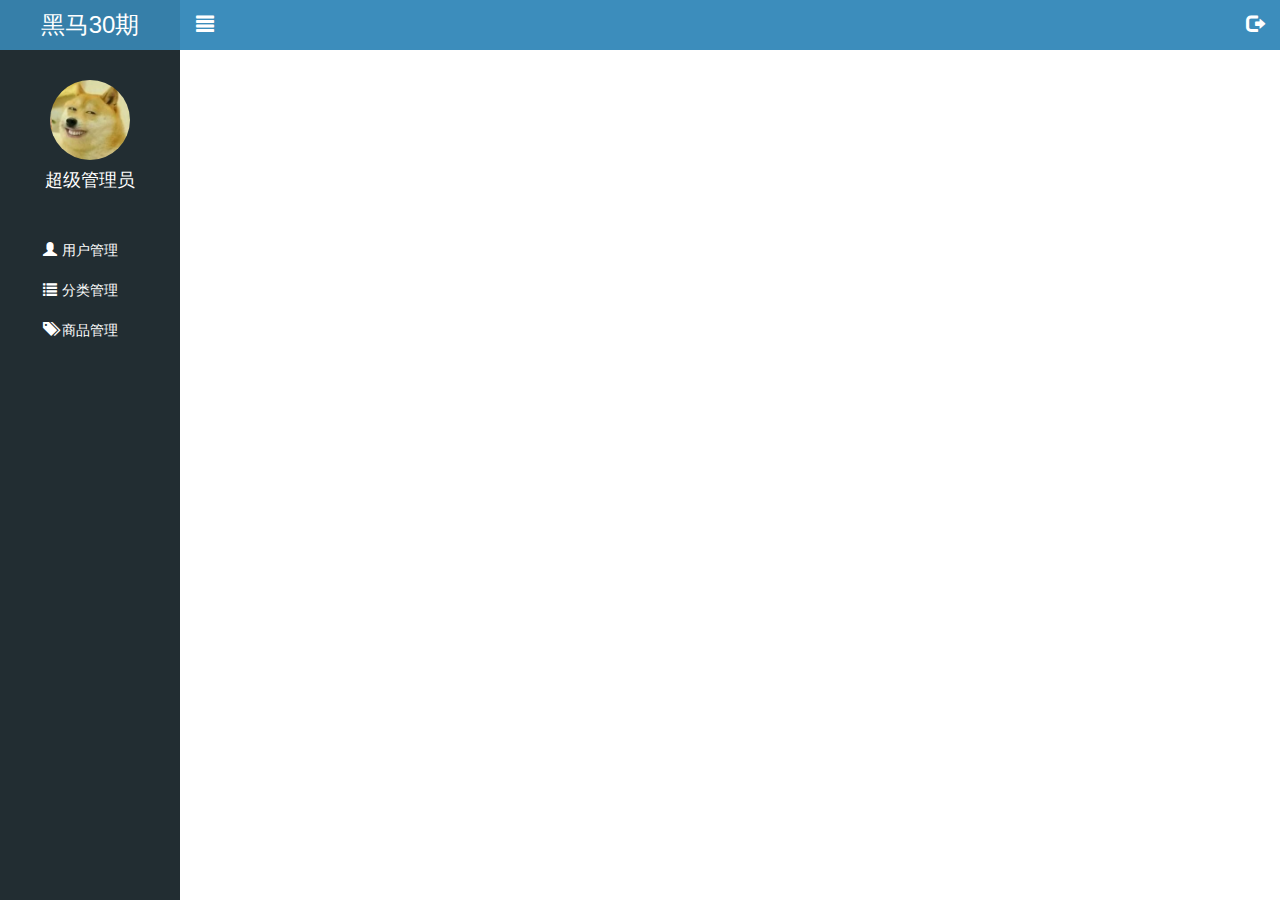
==== index.html @ 5d6d32c6 "乐淘登录完成，首页框架搭建完毕" ====
<!DOCTYPE html>
<html lang="en">

<head>
   <meta charset="UTF-8">
   <meta name="viewport" content="width=device-width, initial-scale=1.0">
   <meta http-equiv="X-UA-Compatible" content="ie=edge">
   <link rel="stylesheet" href="lib/bootstrap/css/bootstrap.css">
   <link rel="stylesheet" href="./css/index.css">
   <title>乐淘首页</title>
</head>

<body class="body_bg">
   <!-- 侧边栏 -->
   <div class="sidebar">
      <!-- 头部 -->
      <div class="sidebar_title"><a href="javascript:;">黑马30期</a></div>
      <!-- 图片 -->
      <div class="img_box">
         <img src="./images/02.jpg" alt="">
         <p>超级管理员</p>
      </div>
      <!-- 导航 -->
      <div class="sidebar_nav">
         <ul>
            <li><a href="javascript:;"><i class="glyphicon glyphicon-user"></i><span>用户管理</span></a></li>
            <li>
               <a href="javascript:;"><i class="glyphicon glyphicon-list"></i><span>分类管理</span></a>
               <div class="child" style="display: none;">
                  <a href="#">一级分类</a>
                  <a href="#">二级分类</a>
               </div>
            </li>
            <li><a href="javascript:;"><i class="glyphicon glyphicon-tags"></i><span>商品管理</span></a></li>
         </ul>
      </div>
   </div>
   <!-- 右侧主体部分 -->
   <div class="main">
      <!-- 头部 -->
      <div class="main_herder">
         <a href="javascript:;" class="pull-left"><i class="glyphicon glyphicon-align-justify"></i></a>
         <a href="javascript:;" class="pull-right"><i class="glyphicon glyphicon-log-out"></i></a>
      </div>





      <script src="lib/jquery/jquery.min.js"></script>
      <script src="lib/bootstrap/js/bootstrap.min.js"></script>
</body>

</html>
---- css/index.css ----
a:link,
a:visited,
a:hover,
a:active {
  text-decoration: none;
}
ul {
  list-style: none;
  margin: 0;
  padding: 0;
}
.sidebar {
  width: 180px;
  height: 100%;
  background-color: #222D32;
  position: fixed;
  left: 0;
  top: 0;
  z-index: 999;
}
.sidebar .sidebar_title {
  height: 50px;
  line-height: 50px;
  background-color: #367FA9;
  text-align: center;
  font-size: 24px;
}
.sidebar .sidebar_title a {
  display: block;
  color: #fff;
}
.sidebar .img_box {
  width: 180px;
  height: 180px;
  padding-top: 30px;
}
.sidebar .img_box img {
  width: 80px;
  height: 80px;
  border-radius: 50%;
  display: block;
  margin: 0 auto;
}
.sidebar .img_box p {
  height: 40px;
  line-height: 40px;
  text-align: center;
  font-size: 18px;
  color: #fff;
}
.sidebar .sidebar_nav li a {
  height: 40px;
  line-height: 40px;
  padding-left: 40px;
  display: block;
  color: #fff;
  border-left: 3px solid transparent;
}
.sidebar .sidebar_nav i {
  margin-right: 5px;
}
.sidebar .sidebar_nav li .child a {
  padding-left: 60px;
}
.main .main_herder {
  width: 100%;
  height: 50px;
  line-height: 50px;
  background-color: #3C8DBC;
  position: fixed;
  left: 0;
  top: 0;
  padding-left: 180px;
}
.main .main_herder a {
  width: 50px;
  height: 50px;
  font-size: 18px;
  color: white;
  text-align: center;
}
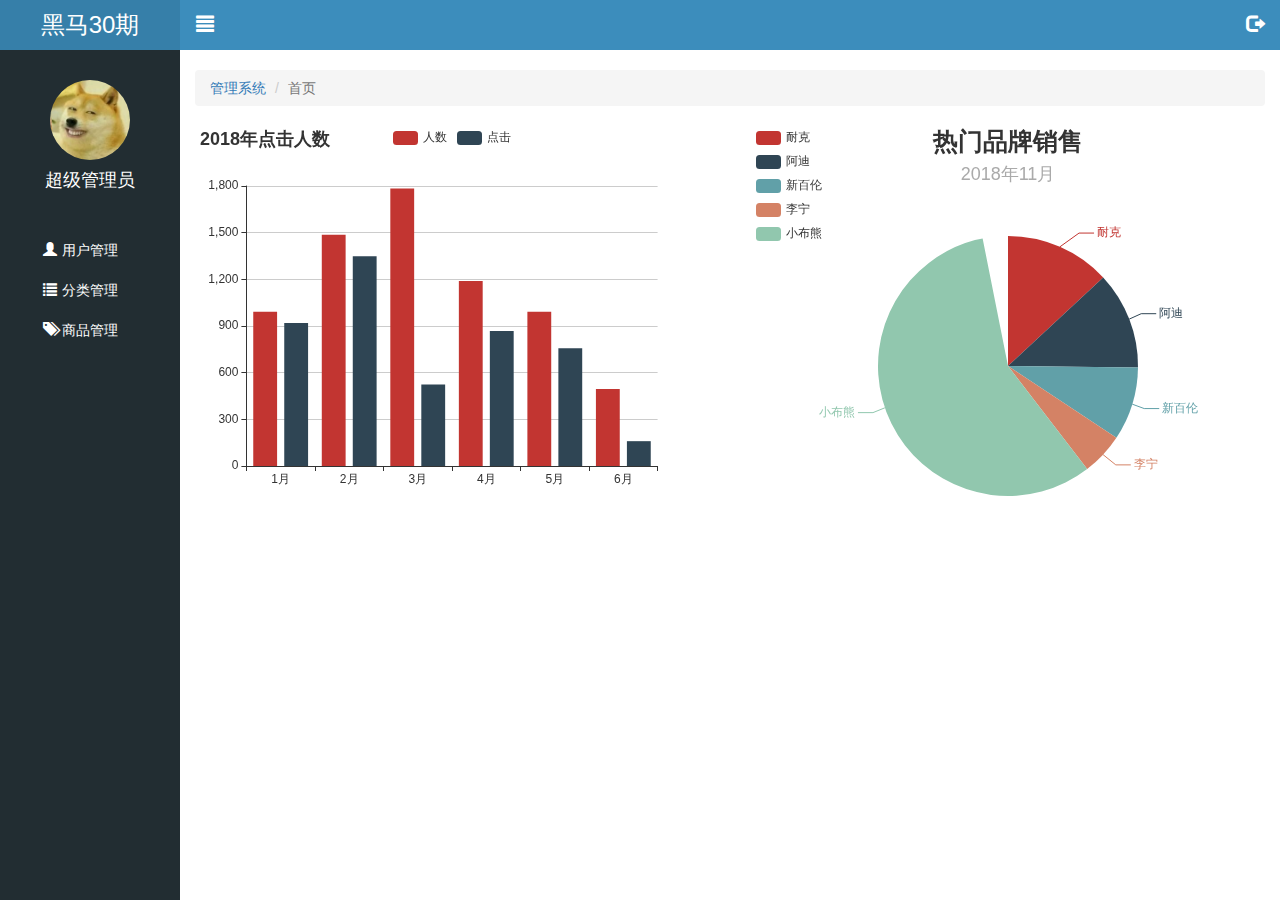
==== commit 0e96626c: "登陆拦截功能完成" ====
--- a/index.html
+++ b/index.html
@@ -5,12 +5,15 @@
    <meta charset="UTF-8">
    <meta name="viewport" content="width=device-width, initial-scale=1.0">
    <meta http-equiv="X-UA-Compatible" content="ie=edge">
+   <link rel="icon" href="favicon.ico">
    <link rel="stylesheet" href="lib/bootstrap/css/bootstrap.css">
    <link rel="stylesheet" href="./css/index.css">
+   <link rel="stylesheet" href="lib/nprogress/nprogress.css">
    <title>乐淘首页</title>
 </head>
 
 <body class="body_bg">
+
    <!-- 侧边栏 -->
    <div class="sidebar">
       <!-- 头部 -->
@@ -23,32 +26,72 @@
       <!-- 导航 -->
       <div class="sidebar_nav">
          <ul>
-            <li><a href="javascript:;"><i class="glyphicon glyphicon-user"></i><span>用户管理</span></a></li>
+            <li><a href="user.html"><i class="glyphicon glyphicon-user"></i><span>用户管理</span></a></li>
             <li>
-               <a href="javascript:;"><i class="glyphicon glyphicon-list"></i><span>分类管理</span></a>
+               <a href="javascript:;" class="category"><i class="glyphicon glyphicon-list"></i><span>分类管理</span></a>
                <div class="child" style="display: none;">
-                  <a href="#">一级分类</a>
-                  <a href="#">二级分类</a>
+                  <a href="first.html">一级分类</a>
+                  <a href="second.html">二级分类</a>
                </div>
             </li>
-            <li><a href="javascript:;"><i class="glyphicon glyphicon-tags"></i><span>商品管理</span></a></li>
+            <li><a href="prduct.html"><i class="glyphicon glyphicon-tags"></i><span>商品管理</span></a></li>
          </ul>
       </div>
    </div>
+
    <!-- 右侧主体部分 -->
    <div class="main">
       <!-- 头部 -->
       <div class="main_herder">
-         <a href="javascript:;" class="pull-left"><i class="glyphicon glyphicon-align-justify"></i></a>
-         <a href="javascript:;" class="pull-right"><i class="glyphicon glyphicon-log-out"></i></a>
+         <a href="javascript:;" class="pull-left icon_menu"><i class="glyphicon glyphicon-align-justify"></i></a>
+         <a href="javascript:;" class="pull-right icon_logout"><i class="glyphicon glyphicon-log-out"></i></a>
+      </div>
+
+      <!-- 提示区的连接导航条 -->
+      <div class="container-fluid">
+         <ol class="breadcrumb">
+            <li><a href="index.html">管理系统</a></li>
+            <li class="active">首页</li>
+         </ol>
+
+         <div class="main_content">
+            <div class="echarts_1 pull-left"></div>
+            <div class="echarts_2 pull-right"></div>
+         </div>
+
       </div>
 
 
 
+   </div>
 
+   <!-- 模态框 -->
+   <div class="modal fade" id="logoutModal">
+      <div class="modal-dialog modal-sm">
+         <div class="modal-content">
+            <div class="modal-header">
+               <button type="button" class="close" data-dismiss="modal"><span>&times;</span></button>
+               <h4 class="modal-title">温馨提示</h4>
+            </div>
+            <div class="modal-body">
+               <p class="red"><i class="glyphicon glyphicon-info-sign"></i>您确定要退出后台管理系统吗？</p>
+            </div>
+            <div class="modal-footer">
+               <button type="button" class="btn btn-default" data-dismiss="modal">取消</button>
+               <button type="button" class="btn btn-primary" id="logoutBtn">退出</button>
+            </div>
+         </div>
+      </div>
+   </div>
 
-      <script src="lib/jquery/jquery.min.js"></script>
-      <script src="lib/bootstrap/js/bootstrap.min.js"></script>
+   <script src="lib/jquery/jquery.min.js"></script>
+   <script src="lib/bootstrap/js/bootstrap.min.js"></script>
+   <script src="lib/echarts/echarts.min.js"></script>
+   <script src="lib/nprogress/nprogress.js"></script>
+   <script src="./js/index.js"></script>
+   <script src="./js/common.js"></script>
+   <script src="./js/login_intercept.js"></script>
+
 </body>
 
 </html>--- a/css/index.css
+++ b/css/index.css
@@ -9,6 +9,9 @@
   margin: 0;
   padding: 0;
 }
+.red {
+  color: red;
+}
 .sidebar {
   width: 180px;
   height: 100%;
@@ -17,6 +20,10 @@
   left: 0;
   top: 0;
   z-index: 999;
+  transition: all 1s;
+}
+.sidebar.remove_l {
+  left: -180px;
 }
 .sidebar .sidebar_title {
   height: 50px;
@@ -62,6 +69,15 @@
 .sidebar .sidebar_nav li .child a {
   padding-left: 60px;
 }
+.main {
+  width: 100%;
+  padding-left: 180px;
+  padding-top: 50px;
+  transition: all 1s;
+}
+.main.remove_l {
+  padding-left: 0px;
+}
 .main .main_herder {
   width: 100%;
   height: 50px;
@@ -71,6 +87,7 @@
   left: 0;
   top: 0;
   padding-left: 180px;
+  transition: all 1s;
 }
 .main .main_herder a {
   width: 50px;
@@ -79,3 +96,14 @@
   color: white;
   text-align: center;
 }
+.main .main_herder.remove_l {
+  padding-left: 0px;
+}
+.main .breadcrumb {
+  margin-top: 20px;
+}
+.main .echarts_1,
+.main .echarts_2 {
+  width: 48%;
+  height: 400px;
+}
--- a/lib/nprogress/nprogress.css
+++ b/lib/nprogress/nprogress.css
@@ -0,0 +1,74 @@
+/* Make clicks pass-through */
+#nprogress {
+  pointer-events: none;
+}
+
+#nprogress .bar {
+  background: greenyellow;
+
+  position: fixed;
+  z-index: 10000;
+  top: 0;
+  left: 0;
+
+  width: 100%;
+  height: 2px;
+}
+
+/* Fancy blur effect */
+#nprogress .peg {
+  display: block;
+  position: absolute;
+  right: 0px;
+  width: 100px;
+  height: 100%;
+  box-shadow: 0 0 10px #29d, 0 0 5px #29d;
+  opacity: 1.0;
+
+  -webkit-transform: rotate(3deg) translate(0px, -4px);
+      -ms-transform: rotate(3deg) translate(0px, -4px);
+          transform: rotate(3deg) translate(0px, -4px);
+}
+
+/* Remove these to get rid of the spinner */
+#nprogress .spinner {
+  display: block;
+  position: fixed;
+  z-index: 1031;
+  top: 15px;
+  right: 15px;
+}
+
+#nprogress .spinner-icon {
+  width: 18px;
+  height: 18px;
+  box-sizing: border-box;
+
+  border: solid 2px transparent;
+  border-top-color: #29d;
+  border-left-color: #29d;
+  border-radius: 50%;
+
+  -webkit-animation: nprogress-spinner 400ms linear infinite;
+          animation: nprogress-spinner 400ms linear infinite;
+}
+
+.nprogress-custom-parent {
+  overflow: hidden;
+  position: relative;
+}
+
+.nprogress-custom-parent #nprogress .spinner,
+.nprogress-custom-parent #nprogress .bar {
+  position: absolute;
+}
+
+@-webkit-keyframes nprogress-spinner {
+  0%   { -webkit-transform: rotate(0deg); }
+  100% { -webkit-transform: rotate(360deg); }
+}
+@keyframes nprogress-spinner {
+  0%   { transform: rotate(0deg); }
+  100% { transform: rotate(360deg); }
+}
+
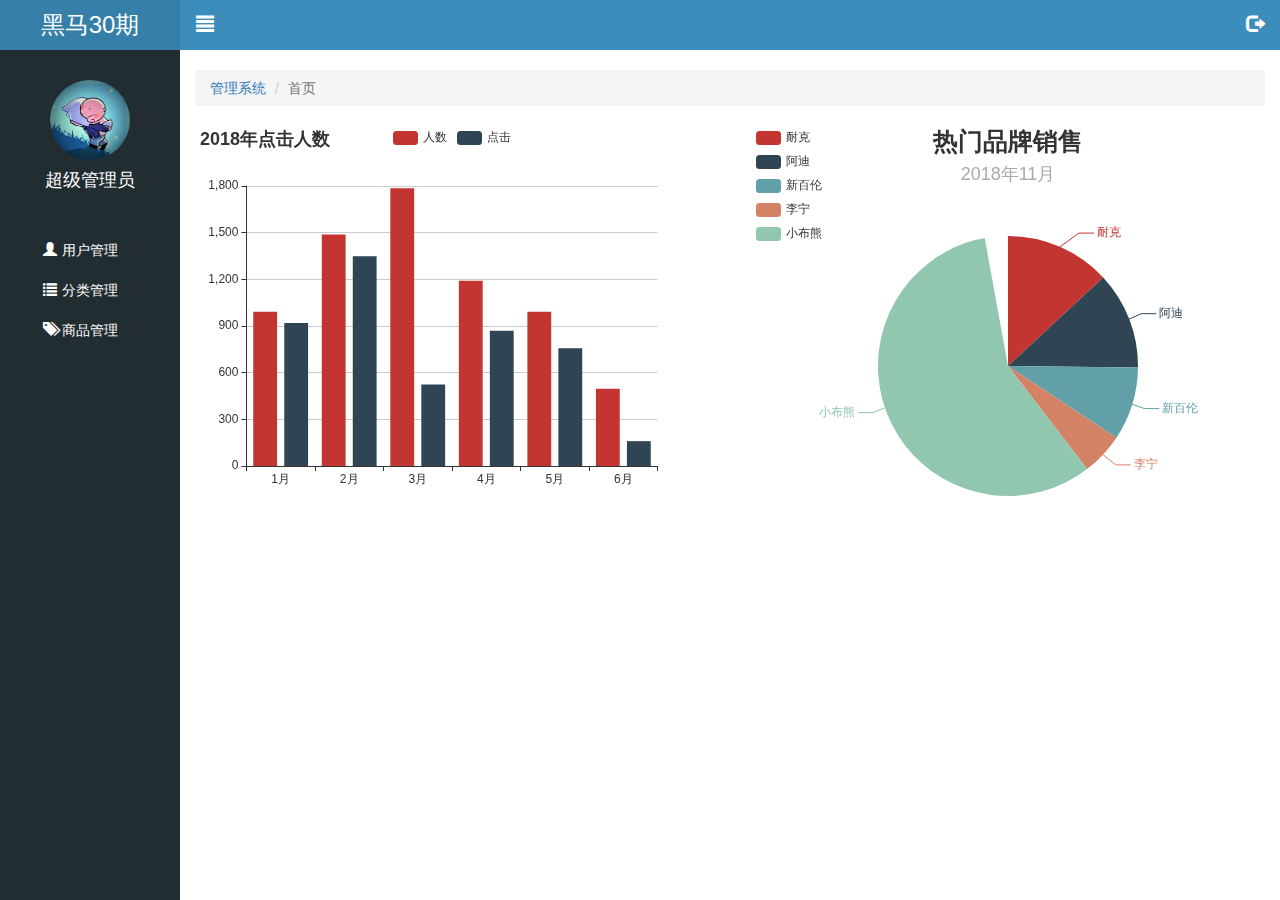
==== commit c59607b4: "修改" ====
--- a/index.html
+++ b/index.html
@@ -20,7 +20,7 @@
       <div class="sidebar_title"><a href="javascript:;">黑马30期</a></div>
       <!-- 图片 -->
       <div class="img_box">
-         <img src="./images/02.jpg" alt="">
+         <img src="./images/bei.jpg" alt="">
          <p>超级管理员</p>
       </div>
       <!-- 导航 -->
--- a/css/index.css
+++ b/css/index.css
@@ -11,6 +11,13 @@
 }
 .red {
   color: red;
+}
+.mt_20 {
+  margin-top: 20px;
+}
+.table {
+  text-align: center;
+  vertical-align: middle;
 }
 .sidebar {
   width: 180px;
